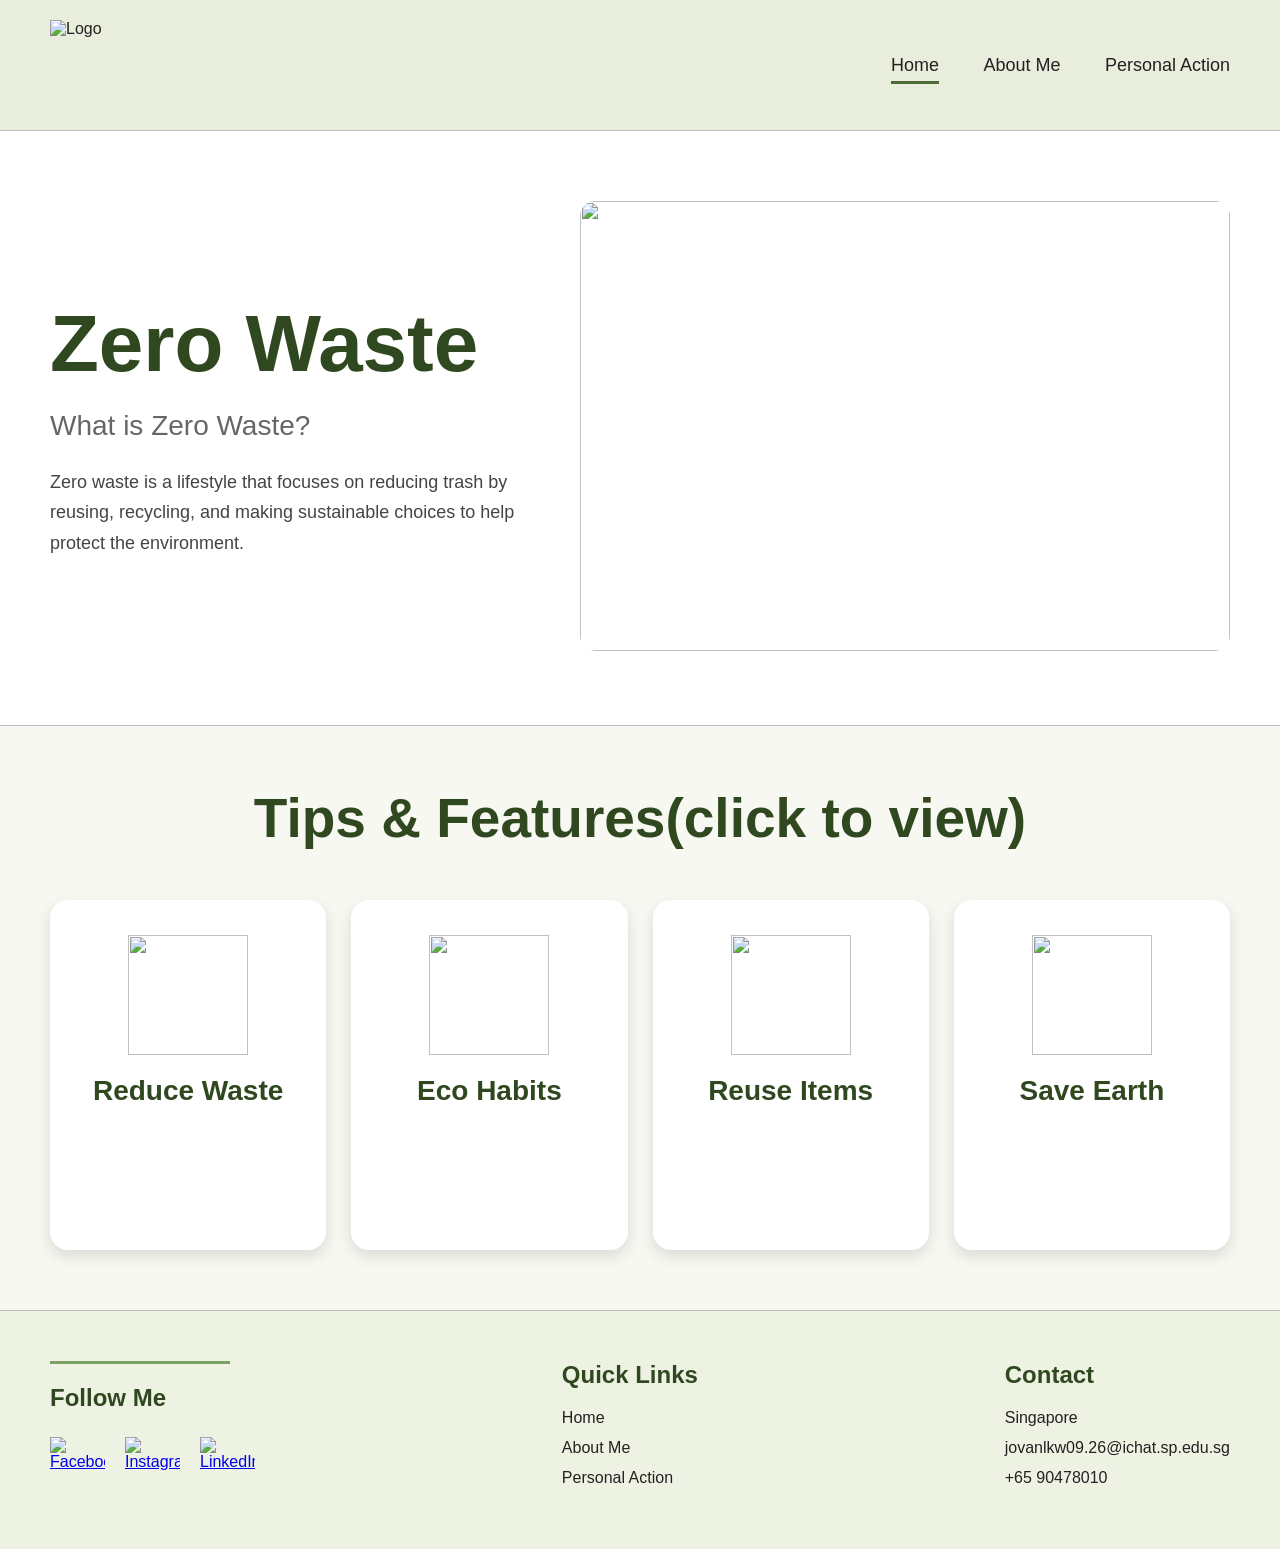
==== index.html @ b2b90c25 "Add files via upload" ====
<!-- =========================
INDEX.HTML
========================= -->

<!DOCTYPE html>
<html lang="en">
<head>
<meta charset="UTF-8">
<meta name="viewport" content="width=device-width, initial-scale=1.0">
<title>Zero Waste Website</title>
<link rel="stylesheet" href="index.css">

</head>

<body>

<header>

<div class="logo">
    <img src="images/treee.jpg" alt="Logo">
</div>

<nav>
    <a href="index.html" class="active">Home</a>
    <a href="aboutme.html">About Me</a>
    <a href="personalaction.html">Personal Action</a>

</nav>

</header>

<section class="hero">

<div class="hero-text">

<h1>Zero Waste</h1>

<p>What is Zero Waste?</p>

<div>
    Zero waste is a lifestyle that focuses on reducing trash by
    reusing, recycling, and making sustainable choices to help
    protect the environment.
</div>

</div>

<div class="hero-image">

<img src="images/zero-waste.jpg">

</div>

</section>

<section class="features">

<h2>Tips & Features(click to view)</h2>

<div class="feature-container">

    <!-- CARD 1 -->

    <div class="feature-box">

        <img src="images/reducewaste.png">

        <h3>Reduce Waste</h3>

        <div class="feature-text">
            Reducing waste helps protect the environment by minimising
            pollution and conserving natural resources.
        </div>

    </div>

    <!-- CARD 2 -->

    <div class="feature-box">

        <img src="images/plant.jpg">

        <h3>Eco Habits</h3>

        <div class="feature-text">
            People can practice eco habits by reducing waste,
            recycling properly, and using reusable items.
        </div>

    </div>

    <!-- CARD 3 -->

    <div class="feature-box">

        <img src="images/bottle.png">

        <h3>Reuse Items</h3>

        <div class="feature-text">
            Reusing items helps reduce waste and encourages
            a more sustainable lifestyle.
        </div>

    </div>

    <!-- CARD 4 -->

    <div class="feature-box">

        <img src="images/earth.jpg">

        <h3>Save Earth</h3>

        <div class="feature-text">
            Saving Earth starts with small everyday actions
            that help reduce pollution and protect the environment.
        </div>

    </div>

</div>

</section>

<footer>

<div class="footer-logo">

    <div class="footer-line"></div>

    <h4 class="social-title">Follow Me</h4>

    <div class="socials">

        <a href="https://www.facebook.com/share/1E5kf7ziAb/?mibextid=wwXIfr" target="_blank">
            <img src="images/facebook.png" alt="Facebook">
        </a>

        <a href="https://www.instagram.com/jovanslees?igsh=MTZlbHJ2b3M3dmVrbQ%3D%3D&utm_source=qr" target="_blank">
            <img src="images/instagram.svg" alt="Instagram">
        </a>

        <a href="https://sg.linkedin.com/in/jovan-lee-kai-wen-5ba887360" target="_blank">
            <img src="images/linkedin.png" alt="LinkedIn">
        </a>

    </div>

</div>

<div class="footer-section">

<h4 class="social-title">Quick Links</h4>

<a href="index.html">Home</a>
<a href="aboutme.html">About Me</a>
<a href="personalaction.html">Personal Action</a>


</div>

<div class="footer-section">

<h4>Contact</h4>

<a href="#">Singapore</a>
<a href="#">jovanlkw09.26@ichat.sp.edu.sg</a>
<a href="#">+65 90478010</a>

</div>

</footer>

<script>
    const cards = document.querySelectorAll(".feature-box");

    cards.forEach(function(card){
        card.addEventListener("click", function(){
            card.classList.toggle("show");
        });
    });
</script>

</body>
</html>
---- index.css ----
*{
    margin:0;
    padding:0;
    box-sizing:border-box;
}

body{
    font-family:Arial, sans-serif;
    background-color:#f8f8f3;
    color:#222;
}

/* HEADER */

header{
    display:flex;
    justify-content:space-between;
    align-items:center;
    padding:20px 50px;
    background-color:#e8eddc;
    border-bottom:1px solid #bdbdbd;
}

.logo{
    width:90px;
    height:90px;
    overflow:hidden;
}

.logo img{
    width:100%;
    height:100%;
    object-fit:contain;
}

nav a{
    text-decoration:none;
    color:#222;
    margin-left:40px;
    font-size:18px;
    transition:0.3s;
}

nav a:hover{
    color:#4d6b39;
}

nav a.active{
    border-bottom:3px solid #4d6b39;
    padding-bottom:6px;
}

/* HERO SECTION */

.hero{
    display:flex;
    justify-content:space-between;
    align-items:center;
    padding:70px 50px;
    background-color:white;
    border-bottom:1px solid #bdbdbd;
}

.hero-text{
    width:40%;
}

.hero-text h1{
    font-size:80px;
    color:#30481f;
    margin-bottom:20px;
}

.hero-text p{
    font-size:28px;
    color:#666;
    margin-bottom:25px;
}

.hero-text div{
    font-size:18px;
    line-height:1.7;
    color:#444;
}

.hero-image img{
    width:650px;
    height:450px;
    object-fit:cover;
    border-radius:15px;
}

/* FEATURES */

.features{
    padding:60px 50px;
    text-align:center;
    background-color:#f8f8f3;
    border-bottom:1px solid #bdbdbd;
}

.features h2{
    font-size:55px;
    color:#30481f;
    margin-bottom:50px;
}

.feature-container{
    display:flex;
    justify-content:space-between;
    gap:25px;
}

.feature-box{
    width:24%;
    background:white;
    border-radius:18px;
    padding:35px 20px;
    box-shadow:0 6px 15px rgba(0,0,0,0.12);
    transition:0.3s;
    text-align:center;
    min-height:350px;
    cursor:pointer;
}

.feature-box:hover{
    transform:translateY(-6px);
}

.feature-box img{
    width:120px;
    height:120px;
    object-fit:contain;
    margin-bottom:20px;
}

.feature-box h3{
    font-size:28px;
    color:#30481f;
    margin-bottom:15px;
}

.feature-text{
    display:none;
    font-size:17px;
    line-height:1.6;
    color:#444;
    margin-top:15px;
}

.feature-box.show .feature-text{
    display:block;
}

/* FOOTER */

footer{
    display:flex;
    justify-content:space-between;
    padding:50px;
    background-color:#eef2e3;
}

.footer-line{
    width:180px;
    height:3px;
    background-color:#7da063;
    margin-bottom:20px;
}

/* SOCIAL MEDIA */

.social-title{
    font-size:24px;
    margin-bottom:15px;
    color:#30481f;
}

.socials{
    display:flex;
    gap:20px;
    align-items:center;
    margin-top:25px;
}

.socials a{
    display:flex;
    justify-content:center;
    align-items:center;
    width:55px;
    height:55px;
}

.socials img{
    width:55px;
    height:55px;
    object-fit:contain;
}

/* FOOTER LINKS */

.footer-section h4{
    font-size:24px;
    margin-bottom:20px;
    color:#30481f;
}

.footer-section a{
    display:block;
    text-decoration:none;
    color:#222;
    margin-bottom:12px;
    font-size:16px;
    transition:0.3s;
}

.footer-section a:hover{
    color:#4d6b39;
}
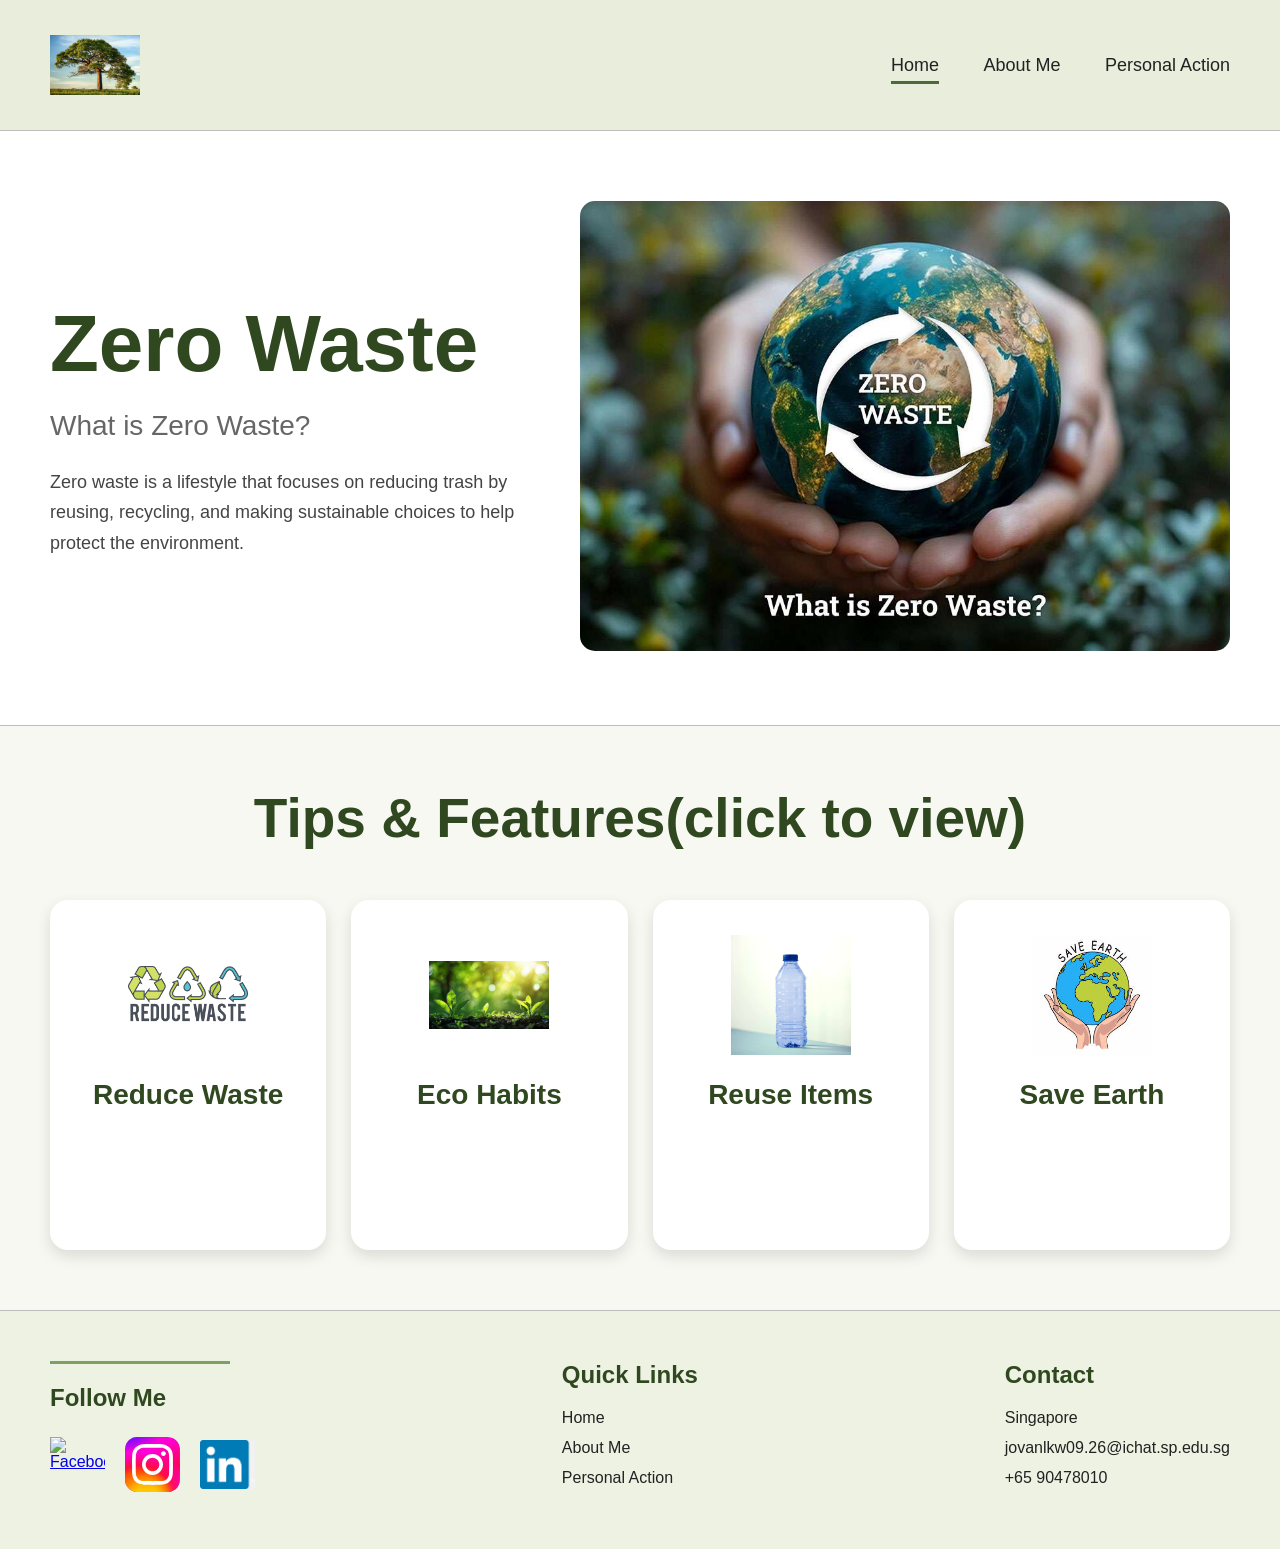
==== commit f38f249b: "s" ====
--- a/index.html
+++ b/index.html
@@ -1,6 +1,6 @@
-<!-- =========================
-INDEX.HTML
-========================= -->
+
+
+
 
 <!DOCTYPE html>
 <html lang="en">
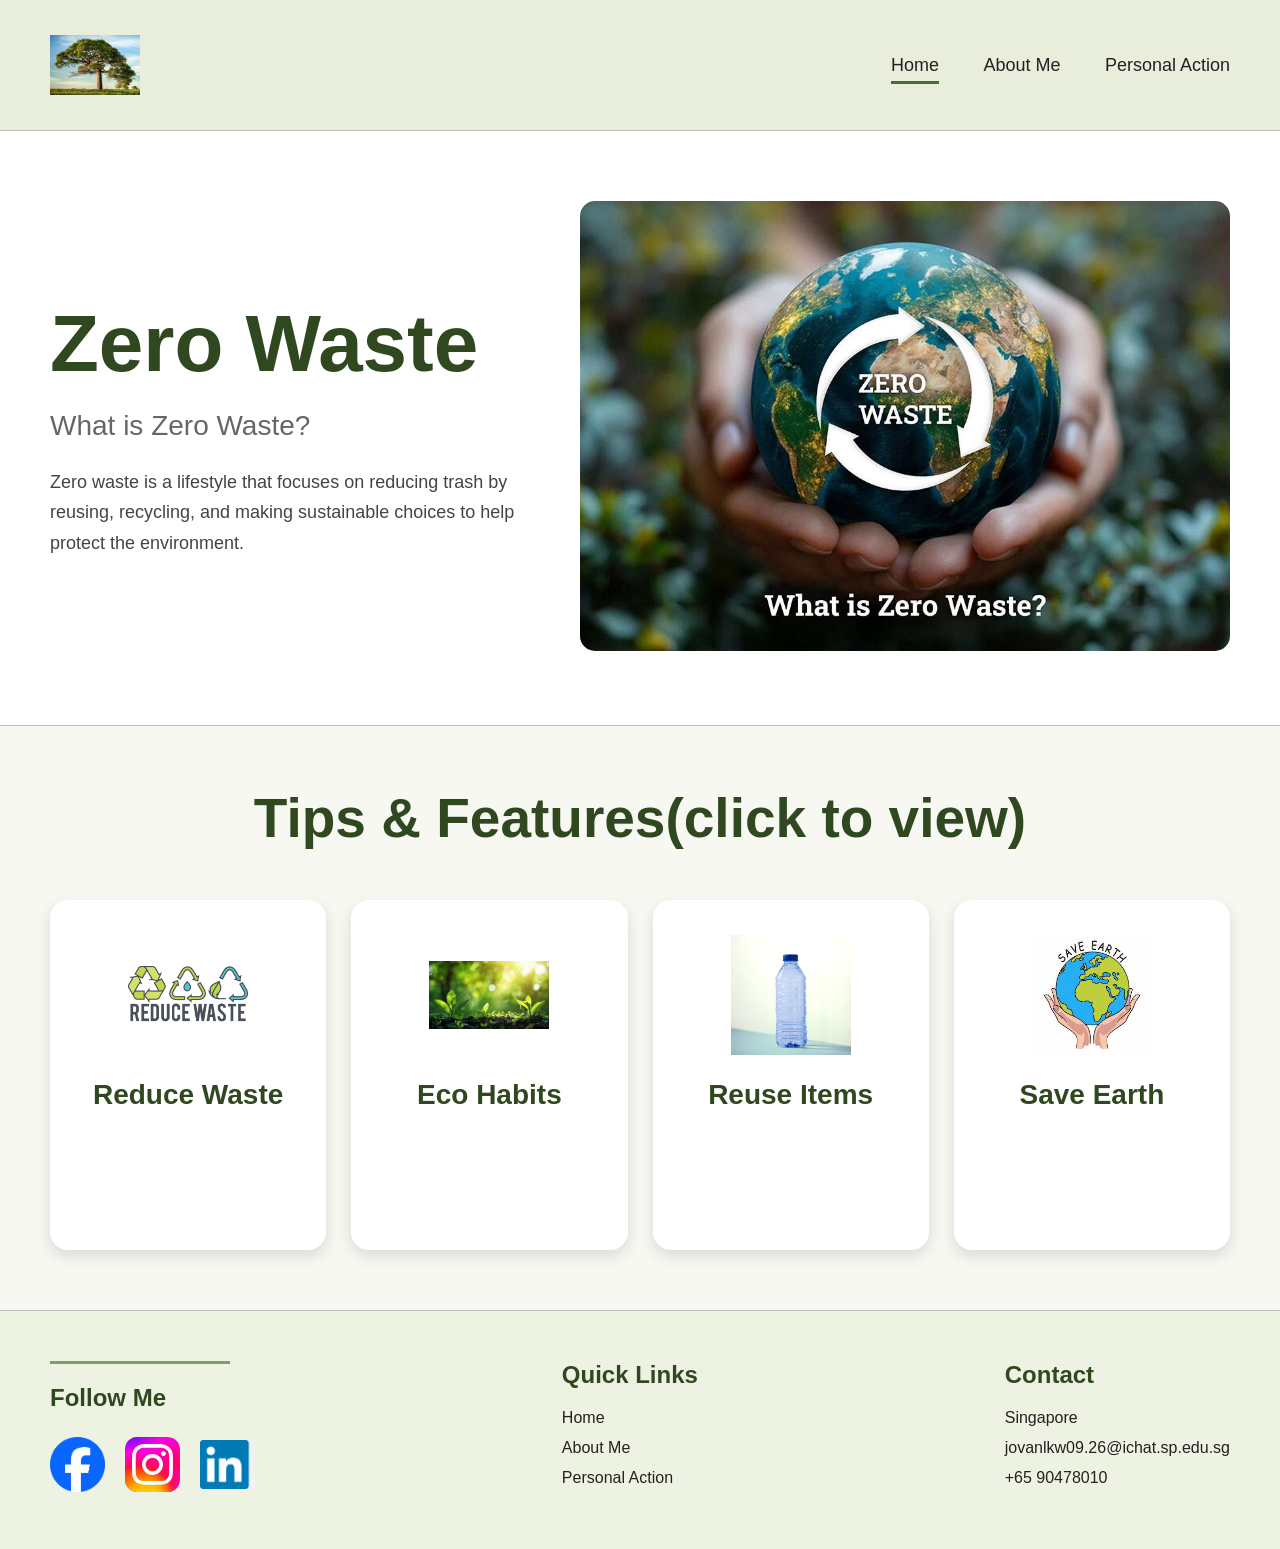
==== commit eef27cb0: "save changes" ====
--- a/index.html
+++ b/index.html
@@ -134,7 +134,7 @@
     <div class="socials">
 
         <a href="https://www.facebook.com/share/1E5kf7ziAb/?mibextid=wwXIfr" target="_blank">
-            <img src="images/facebook.png" alt="Facebook">
+            <img src="images/Facebook.png" alt="Facebook">
         </a>
 
         <a href="https://www.instagram.com/jovanslees?igsh=MTZlbHJ2b3M3dmVrbQ%3D%3D&utm_source=qr" target="_blank">
